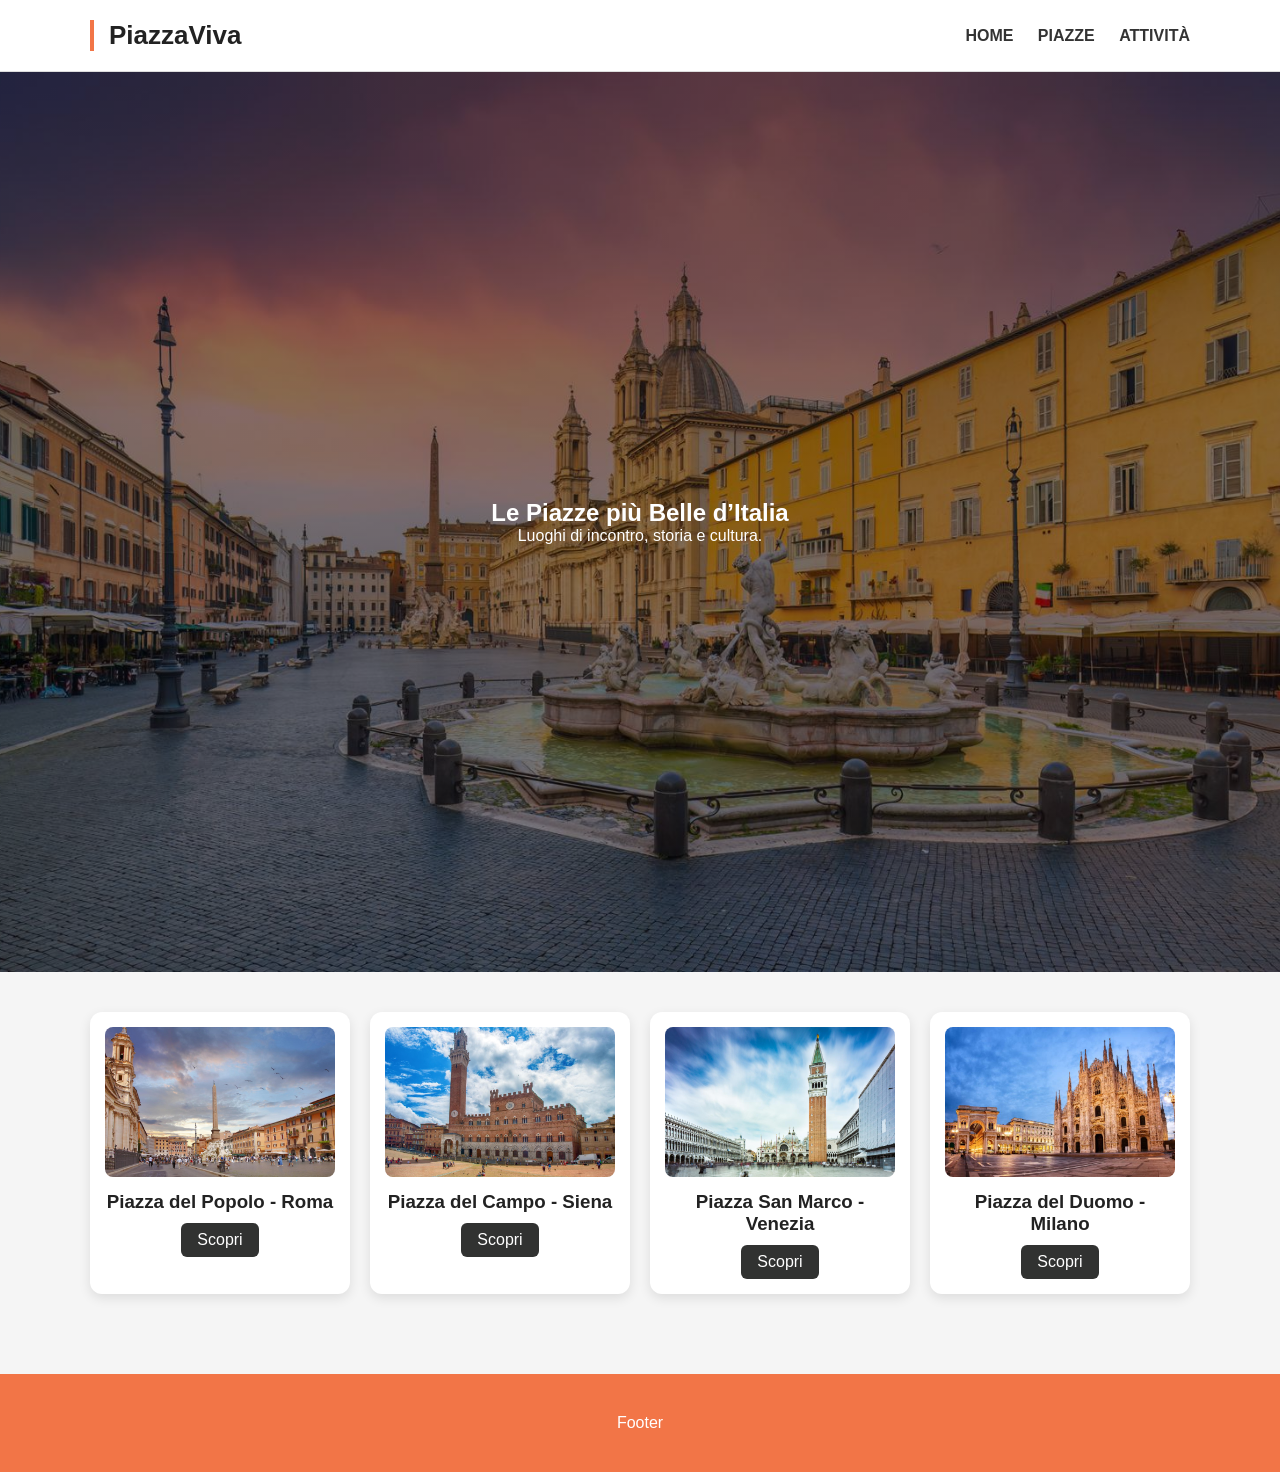
==== index.html @ 0e367b5b "Initial commit" ====
<!DOCTYPE html>
<html lang="it">

<head>
<meta charset="UTF-8">
<title>PiazzaViva</title>
<link rel="stylesheet" href="assets/css/style.css">
</head>

<body>

<header>
<div class="container nav">
<h2>PiazzaViva</h2>

<nav>
<a href="index.html">HOME</a>
<a href="piazze.html">PIAZZE</a>
<a href="attivita.html">ATTIVITÀ</a>
</nav>
</div>
</header>

<section class="hero">
<h1>Le Piazze più Belle d’Italia</h1>
<p>Luoghi di incontro, storia e cultura.</p>
</section>

<section class="cards container">

<div class="card">
<img src="assets/img/piazza1.jpg">
<h3>Piazza del Popolo - Roma</h3>
<a href="piazze/piazza1.html">Scopri</a>
</div>

<div class="card">
<img src="assets/img/piazza2.jpg">
<h3>Piazza del Campo - Siena</h3>
<a href="piazze/piazza2.html">Scopri</a>
</div>

<div class="card">
<img src="assets/img/piazza3.jpg">
<h3>Piazza San Marco - Venezia</h3>
<a href="piazze/piazza3.html">Scopri</a>
</div>

<div class="card">
<img src="assets/img/piazza4.jpg">
<h3>Piazza del Duomo - Milano</h3>
<a href="piazze/piazza4.html">Scopri</a>
</div>

</section>

<footer>
<p>Footer</p>
</footer>

</body>
</html>
---- assets/css/style.css ----
*{
margin:0;
padding:0;
box-sizing:border-box;
font-family:Arial, Helvetica, sans-serif;
}

body{
background:#f5f5f5;
color:#222;
}

.container{
width:90%;
max-width:1100px;
margin:auto;
}

/* HEADER */

header{
background:white;
padding:20px 0;
border-bottom:1px solid #ddd;
}

.nav{
display:flex;
justify-content:space-between;
align-items:center;
}

nav a{
margin-left:20px;
text-decoration:none;
color:#f27547;
font-weight:600;
}

/* HERO */

.hero{
width:100%;
min-height:100vh;
display:flex;
flex-direction:column;
justify-content:center;
align-items:center;

text-align:center;
padding:40px;
}
.hero{
width:100%;
min-height:100vh;
background:
linear-gradient(rgba(0,0,0,0.4), rgba(0,0,0,0.4)),
url("../hero.jpg") top;
background: size 50px;;
background-repeat:no-repeat;
background-position:center;


display:flex;
flex-direction:column;
justify-content:center;
align-items:center;

text-align:center;
color:white;
padding:40px;
}
.hero{
animation:fadeHero 1.2s ease;
}

@keyframes fadeHero{
0%{opacity:0;}
100%{opacity:1;}
}
.hero{
width:100%;
min-height:100vh;

background:
linear-gradient(rgba(0,0,0,0.45), rgba(0,0,0,0.45)),
url("../img/hero.jpg");

background-size:cover;
background-position:center;

display:flex;
flex-direction:column;
justify-content:center;
align-items:center;

text-align:center;
color:white;
padding:40px;
}
/* CARD */

.cards{
display:grid;
grid-template-columns:repeat(auto-fit,minmax(200px,1fr));
gap:20px;
margin:40px auto;
max-width:1100px;
}

.card{
background:white;
padding:15px;
border-radius:12px;
box-shadow:0 4px 12px rgba(0,0,0,0.1);
text-align:center;

transition:all 0.3s ease;
}

.card img{
width:100%;
height:150px;
object-fit:cover;
border-radius:8px;
margin-bottom:10px;
}
.card:hover{
transform:translateY(-8px);
box-shadow:0 12px 25px rgba(0,0,0,0.2);
}
.card a{
display:inline-block;
margin-top:10px;
padding:8px 16px;
background:#313231;
color:white;
text-decoration:none;
border-radius:6px;
transition:0.3s;
}

.card a:hover{
background:#f27547;
}
/* CONTENUTO */

.section{
max-width:1000px;
margin:40px auto;
line-height:1.6;
}

/* FOOTER */

footer{
width:100%;
background:#f27547;
color:white;

text-align:center;
padding:40px 20px;
margin-top:40px;
}

body{
display:flex;
flex-direction:column;
min-height:100vh;
}

main{
flex:1;
}
.hero{
width:100%;
min-height:100vh;

background:cover;
background-position:center;

display:flex;
justify-content:center;
align-items:center;

color:white;
text-align:center;
background-repeat: no-repeat;
}

.hero-piazza1{
background:
linear-gradient(rgba(0,0,0,0.4), rgba(0,0,0,0.4)),
url("../img/piazza1.jpg");
}
.hero-piazza2{
background:
linear-gradient(rgba(0,0,0,0.4), rgba(0,0,0,0.4)),
url("../img/piazza2.jpg");
}
.hero-piazza3{
background:
linear-gradient(rgba(0,0,0,0.4), rgba(0,0,0,0.4)),
url("../img/piazza3.jpg");
}
.hero-piazza4{
background:
linear-gradient(rgba(0,0,0,0.4), rgba(0,0,0,0.4)),
url("../img/piazza4.jpg");
background-repeat: no-repeat;
background-size: cover;
}
.pagina-piazza{
max-width:900px;
margin:60px auto;
padding:0 20px;
line-height:1.7;
font-size:18px;
color:#333;
}
.pagina-piazza h2{
font-weight:bold;
font-size:26px;
margin-top:40px;
margin-bottom:10px;
position:relative;
padding-left:20px;
}

.pagina-piazza p{
margin-bottom:20px;
text-align:justify;
}

.pagina-piazza{
font-family:Georgia, serif;
}

h2{
font-weight:bold;
font-size:26px;
padding-left:15px;
border-left:4px solid #f27547;
}
nav a{
position:relative;
text-decoration:none;
color:#333;
font-weight:600;
margin-left:20px;
padding-bottom:5px;

transition:color 0.3s, transform 0.3s;
}

nav a:hover{
color: #f27547;
transform:translateY(-2px);
}

nav a::after{
content:"";
position:absolute;
left:0;
bottom:0;
width:0;
height:2px;
background:#f27547;
transition:width 0.3s ease;
}

nav a:hover::after{
width:100%;
}
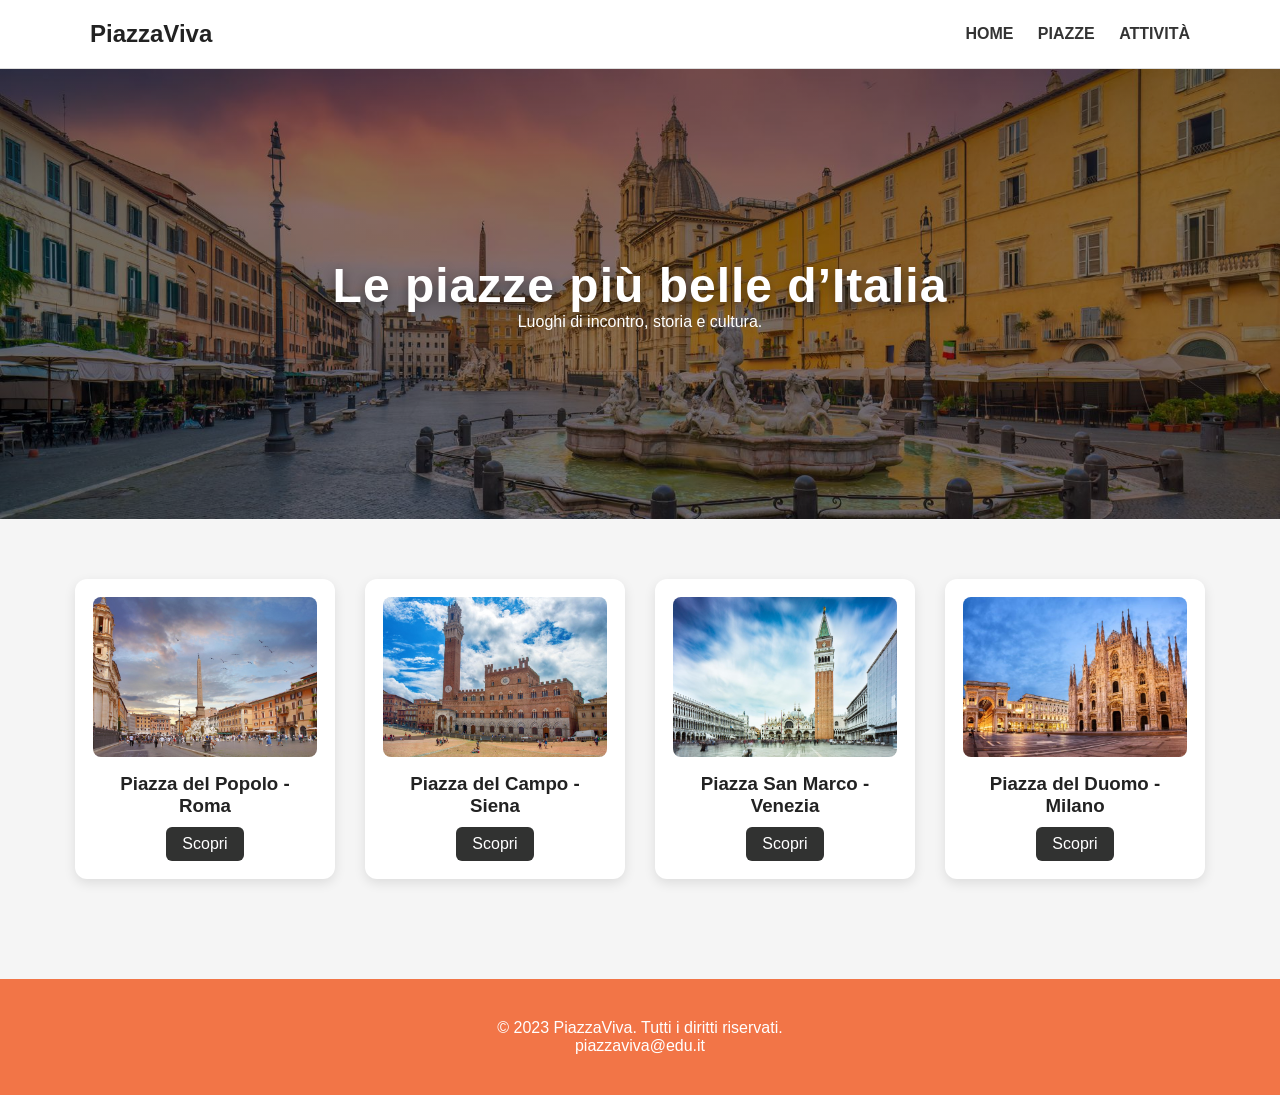
==== commit a40ca6e3: "commit" ====
--- a/index.html
+++ b/index.html
@@ -22,7 +22,7 @@
 </header>
 
 <section class="hero">
-<h1>Le Piazze più Belle d’Italia</h1>
+<h1>Le piazze più belle d’Italia</h1>
 <p>Luoghi di incontro, storia e cultura.</p>
 </section>
 
@@ -55,7 +55,9 @@
 </section>
 
 <footer>
-<p>Footer</p>
+<p>&copy; 2023 PiazzaViva. Tutti i diritti riservati.
+</p>
+<p>piazzaviva@edu.it</p>
 </footer>
 
 </body>
--- a/assets/css/style.css
+++ b/assets/css/style.css
@@ -1,3 +1,5 @@
+/* RESET */
+
 *{
 margin:0;
 padding:0;
@@ -8,6 +10,13 @@
 body{
 background:#f5f5f5;
 color:#222;
+display:flex;
+flex-direction:column;
+min-height:100vh;
+}
+
+main{
+flex:1;
 }
 
 .container{
@@ -28,107 +37,156 @@
 display:flex;
 justify-content:space-between;
 align-items:center;
+flex-wrap:wrap;
 }
 
 nav a{
+position:relative;
+text-decoration:none;
+color:#333;
+font-weight:600;
 margin-left:20px;
-text-decoration:none;
+padding-bottom:5px;
+transition:color 0.3s, transform 0.3s;
+}
+
+nav a:hover{
 color:#f27547;
-font-weight:600;
+transform:translateY(-2px);
+}
+
+nav a::after{
+content:"";
+position:absolute;
+left:0;
+bottom:0;
+width:0;
+height:2px;
+background:#f27547;
+transition:width 0.3s ease;
+}
+
+nav a:hover::after{
+width:100%;
 }
 
 /* HERO */
 
 .hero{
 width:100%;
-min-height:100vh;
+height:450px;
+
+background:
+linear-gradient(rgba(0,0,0,0.45), rgba(0,0,0,0.45)),
+url("../img/hero.jpg");
+
+background-size:cover;
+background-position:center;
+background-repeat:no-repeat;
+
 display:flex;
 flex-direction:column;
 justify-content:center;
 align-items:center;
 
 text-align:center;
-padding:40px;
-}
-.hero{
-width:100%;
-min-height:100vh;
-background:
-linear-gradient(rgba(0,0,0,0.4), rgba(0,0,0,0.4)),
-url("../hero.jpg") top;
-background: size 50px;;
-background-repeat:no-repeat;
-background-position:center;
-
-
-display:flex;
-flex-direction:column;
-justify-content:center;
-align-items:center;
-
-text-align:center;
 color:white;
 padding:40px;
-}
-.hero{
+
 animation:fadeHero 1.2s ease;
+}
+
+.hero h1{
+font-size:48px;
+letter-spacing:1px;
+font-weight:600;
+text-shadow:0 4px 12px rgba(0,0,0,0.4);
+}
+
+.section{
+margin-top:40px;
 }
 
 @keyframes fadeHero{
 0%{opacity:0;}
 100%{opacity:1;}
 }
-.hero{
-width:100%;
-min-height:100vh;
-
-background:
-linear-gradient(rgba(0,0,0,0.45), rgba(0,0,0,0.45)),
-url("../img/hero.jpg");
-
-background-size:cover;
-background-position:center;
-
-display:flex;
-flex-direction:column;
-justify-content:center;
-align-items:center;
-
-text-align:center;
-color:white;
-padding:40px;
-}
+
+/* HERO PAGINE PIAZZE */
+
+.hero-piazza1{
+background:
+linear-gradient(rgba(0,0,0,0.4), rgba(0,0,0,0.4)),
+url("../img/piazza1.jpg");
+background-size:cover;
+}
+
+.hero-piazza2{
+background:
+linear-gradient(rgba(0,0,0,0.4), rgba(0,0,0,0.4)),
+url("../img/piazza2.jpg");
+background-size:cover;
+}
+
+.hero-piazza3{
+background:
+linear-gradient(rgba(0,0,0,0.4), rgba(0,0,0,0.4)),
+url("../img/piazza3.jpg");
+background-size:cover;
+}
+
+.hero-piazza4{
+background:
+linear-gradient(rgba(0,0,0,0.4), rgba(0,0,0,0.4)),
+url("../img/piazza4.jpg");
+background-size:cover;
+}
+
 /* CARD */
 
 .cards{
 display:grid;
-grid-template-columns:repeat(auto-fit,minmax(200px,1fr));
-gap:20px;
-margin:40px auto;
-max-width:1100px;
-}
+
+grid-template-columns:repeat(4, 260px);
+
+gap:30px;
+
+justify-content:center;
+
+margin:60px auto;
+}
+
+
 
 .card{
 background:white;
-padding:15px;
+padding:18px;
 border-radius:12px;
 box-shadow:0 4px 12px rgba(0,0,0,0.1);
 text-align:center;
 
-transition:all 0.3s ease;
-}
-
-.card img{
-width:100%;
-height:150px;
-object-fit:cover;
-border-radius:8px;
-margin-bottom:10px;
-}
+transition:transform 0.35s ease, box-shadow 0.35s ease;
+}
+
 .card:hover{
 transform:translateY(-8px);
 box-shadow:0 12px 25px rgba(0,0,0,0.2);
 }
+
+.card img{
+width:100%;
+height:160px;
+object-fit:cover;
+border-radius:8px;
+margin-bottom:12px;
+
+transition:transform 0.4s ease;
+}
+
+.card:hover img{
+transform:scale(1.05);
+}
+
 .card a{
 display:inline-block;
 margin-top:10px;
@@ -143,12 +201,48 @@
 .card a:hover{
 background:#f27547;
 }
-/* CONTENUTO */
-
-.section{
-max-width:1000px;
-margin:40px auto;
-line-height:1.6;
+
+.attivita-cards{
+display:grid;
+
+grid-template-columns:repeat(3,260px);
+
+gap:30px;
+
+justify-content:center;
+
+margin:60px auto;
+}
+
+/* CONTENUTO PAGINA */
+
+.pagina-piazza{
+max-width:850px;
+margin:70px auto;
+padding:0 25px;
+
+line-height:1.9;
+font-size:18px;
+color:#444;
+
+font-family:Georgia, serif;
+}
+
+.pagina-piazza h2{
+font-size:26px;
+font-weight:700;
+
+margin-top:45px;
+margin-bottom:15px;
+
+padding-left:18px;
+
+border-left:6px solid #f27547;
+}
+
+.pagina-piazza p{
+margin-bottom:24px;
+text-align:justify;
 }
 
 /* FOOTER */
@@ -157,118 +251,48 @@
 width:100%;
 background:#f27547;
 color:white;
-
 text-align:center;
 padding:40px 20px;
 margin-top:40px;
 }
 
-body{
-display:flex;
+/* RESPONSIVE */
+
+@media (max-width:900px){
+
+.cards{
+grid-template-columns:repeat(2,1fr);
+}
+
+}
+
+@media (max-width:600px){
+
+.cards{
+grid-template-columns:1fr;
+}
+
+.nav{
 flex-direction:column;
-min-height:100vh;
-}
-
-main{
-flex:1;
-}
+gap:10px;
+}
+
+nav a{
+margin:0 10px;
+}
+
 .hero{
-width:100%;
-min-height:100vh;
-
-background:cover;
-background-position:center;
-
-display:flex;
-justify-content:center;
-align-items:center;
-
-color:white;
-text-align:center;
-background-repeat: no-repeat;
-}
-
-.hero-piazza1{
-background:
-linear-gradient(rgba(0,0,0,0.4), rgba(0,0,0,0.4)),
-url("../img/piazza1.jpg");
-}
-.hero-piazza2{
-background:
-linear-gradient(rgba(0,0,0,0.4), rgba(0,0,0,0.4)),
-url("../img/piazza2.jpg");
-}
-.hero-piazza3{
-background:
-linear-gradient(rgba(0,0,0,0.4), rgba(0,0,0,0.4)),
-url("../img/piazza3.jpg");
-}
-.hero-piazza4{
-background:
-linear-gradient(rgba(0,0,0,0.4), rgba(0,0,0,0.4)),
-url("../img/piazza4.jpg");
-background-repeat: no-repeat;
-background-size: cover;
-}
-.pagina-piazza{
-max-width:900px;
-margin:60px auto;
-padding:0 20px;
-line-height:1.7;
-font-size:18px;
-color:#333;
-}
-.pagina-piazza h2{
-font-weight:bold;
-font-size:26px;
-margin-top:40px;
-margin-bottom:10px;
-position:relative;
-padding-left:20px;
-}
-
-.pagina-piazza p{
-margin-bottom:20px;
-text-align:justify;
-}
-
-.pagina-piazza{
-font-family:Georgia, serif;
-}
-
-h2{
-font-weight:bold;
-font-size:26px;
-padding-left:15px;
-border-left:4px solid #f27547;
-}
-nav a{
-position:relative;
-text-decoration:none;
-color:#333;
-font-weight:600;
-margin-left:20px;
-padding-bottom:5px;
-
-transition:color 0.3s, transform 0.3s;
-}
-
-nav a:hover{
-color: #f27547;
-transform:translateY(-2px);
-}
-
-nav a::after{
-content:"";
-position:absolute;
-left:0;
-bottom:0;
-width:0;
-height:2px;
-background:#f27547;
-transition:width 0.3s ease;
-}
-
-nav a:hover::after{
-width:100%;
+height:350px;
+padding:40px 20px;
+}
+
+.hero h1{
+font-size:32px;
+}
+
+img{
+max-width:100%;
+height:auto;
+}
+
 }
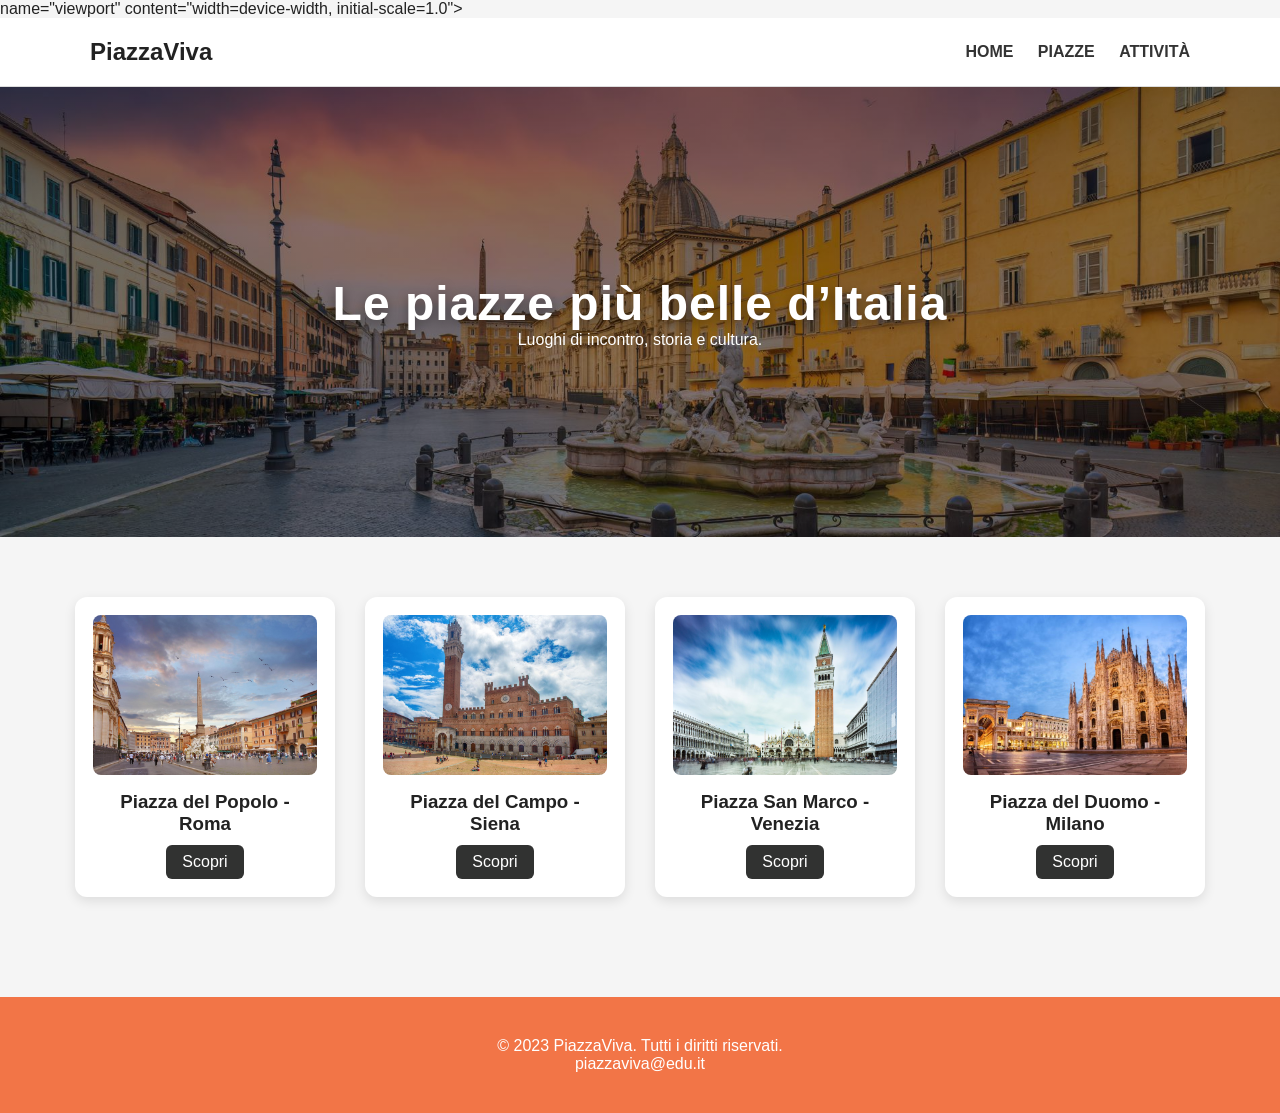
==== commit 5600d678: "Update index.html" ====
--- a/index.html
+++ b/index.html
@@ -5,6 +5,7 @@
 <meta charset="UTF-8">
 <title>PiazzaViva</title>
 <link rel="stylesheet" href="assets/css/style.css">
+<meta> name="viewport" content="width=device-width, initial-scale=1.0">
 </head>
 
 <body>
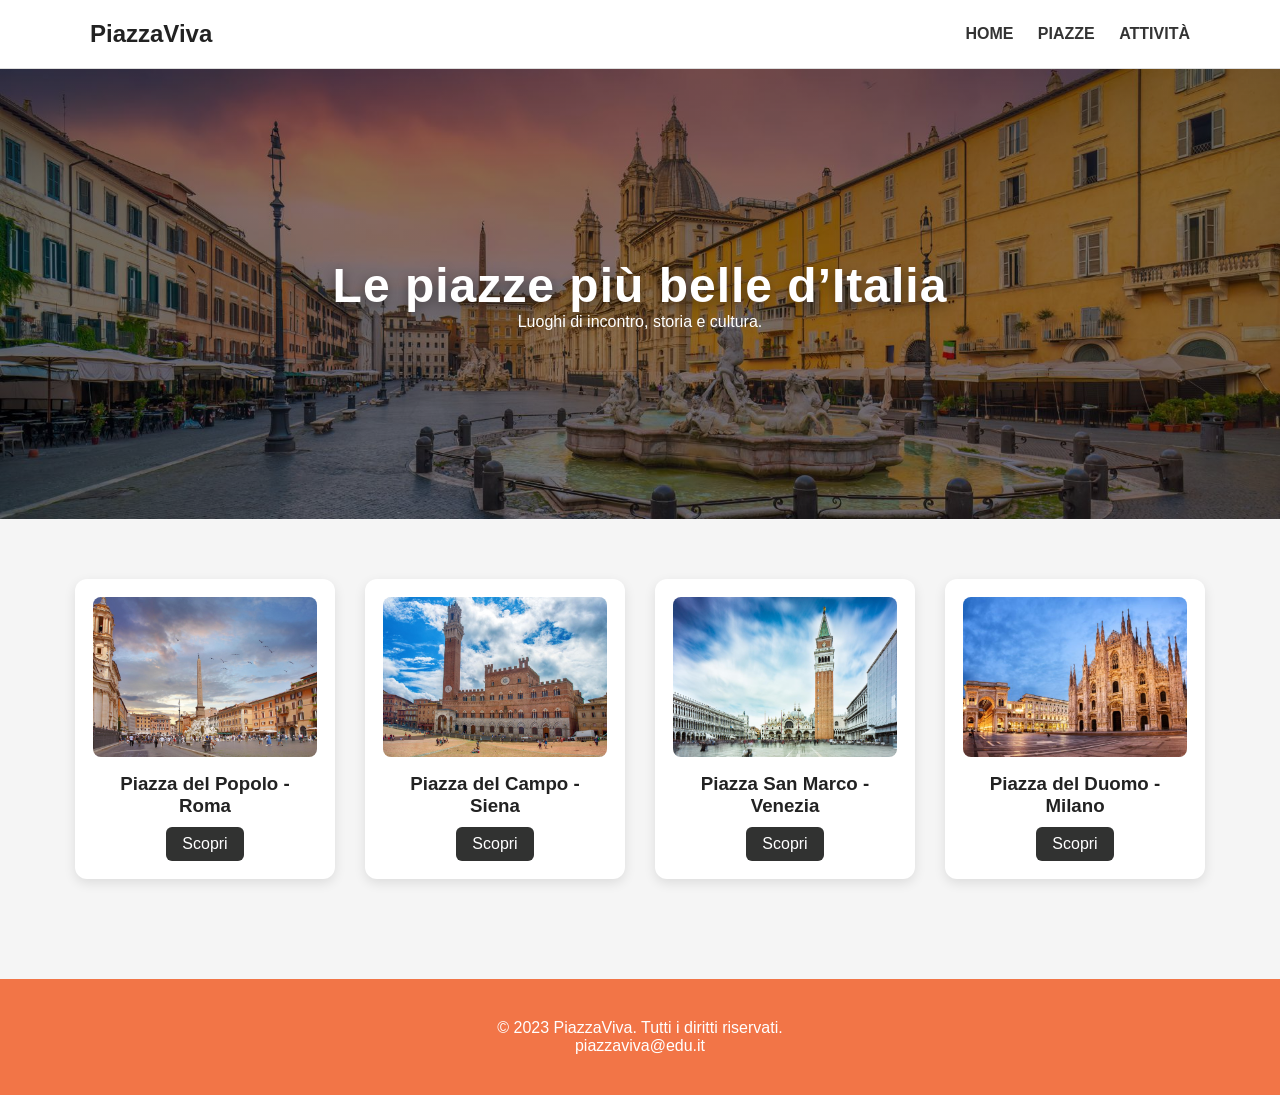
==== commit 67309a6e: "commit" ====
--- a/index.html
+++ b/index.html
@@ -3,9 +3,9 @@
 
 <head>
 <meta charset="UTF-8">
+<meta name="viewport" content="width=device-width, initial-scale=1.0">
 <title>PiazzaViva</title>
 <link rel="stylesheet" href="assets/css/style.css">
-<meta> name="viewport" content="width=device-width, initial-scale=1.0">
 </head>
 
 <body>
--- a/assets/css/style.css
+++ b/assets/css/style.css
@@ -261,7 +261,11 @@
 @media (max-width:900px){
 
 .cards{
-grid-template-columns:repeat(2,1fr);
+    display:grid;
+grid-template-columns:repeat(4,1fr);
+gap: 20px;
+max-width:1100px;
+margin: 50px auto;
 }
 
 }
